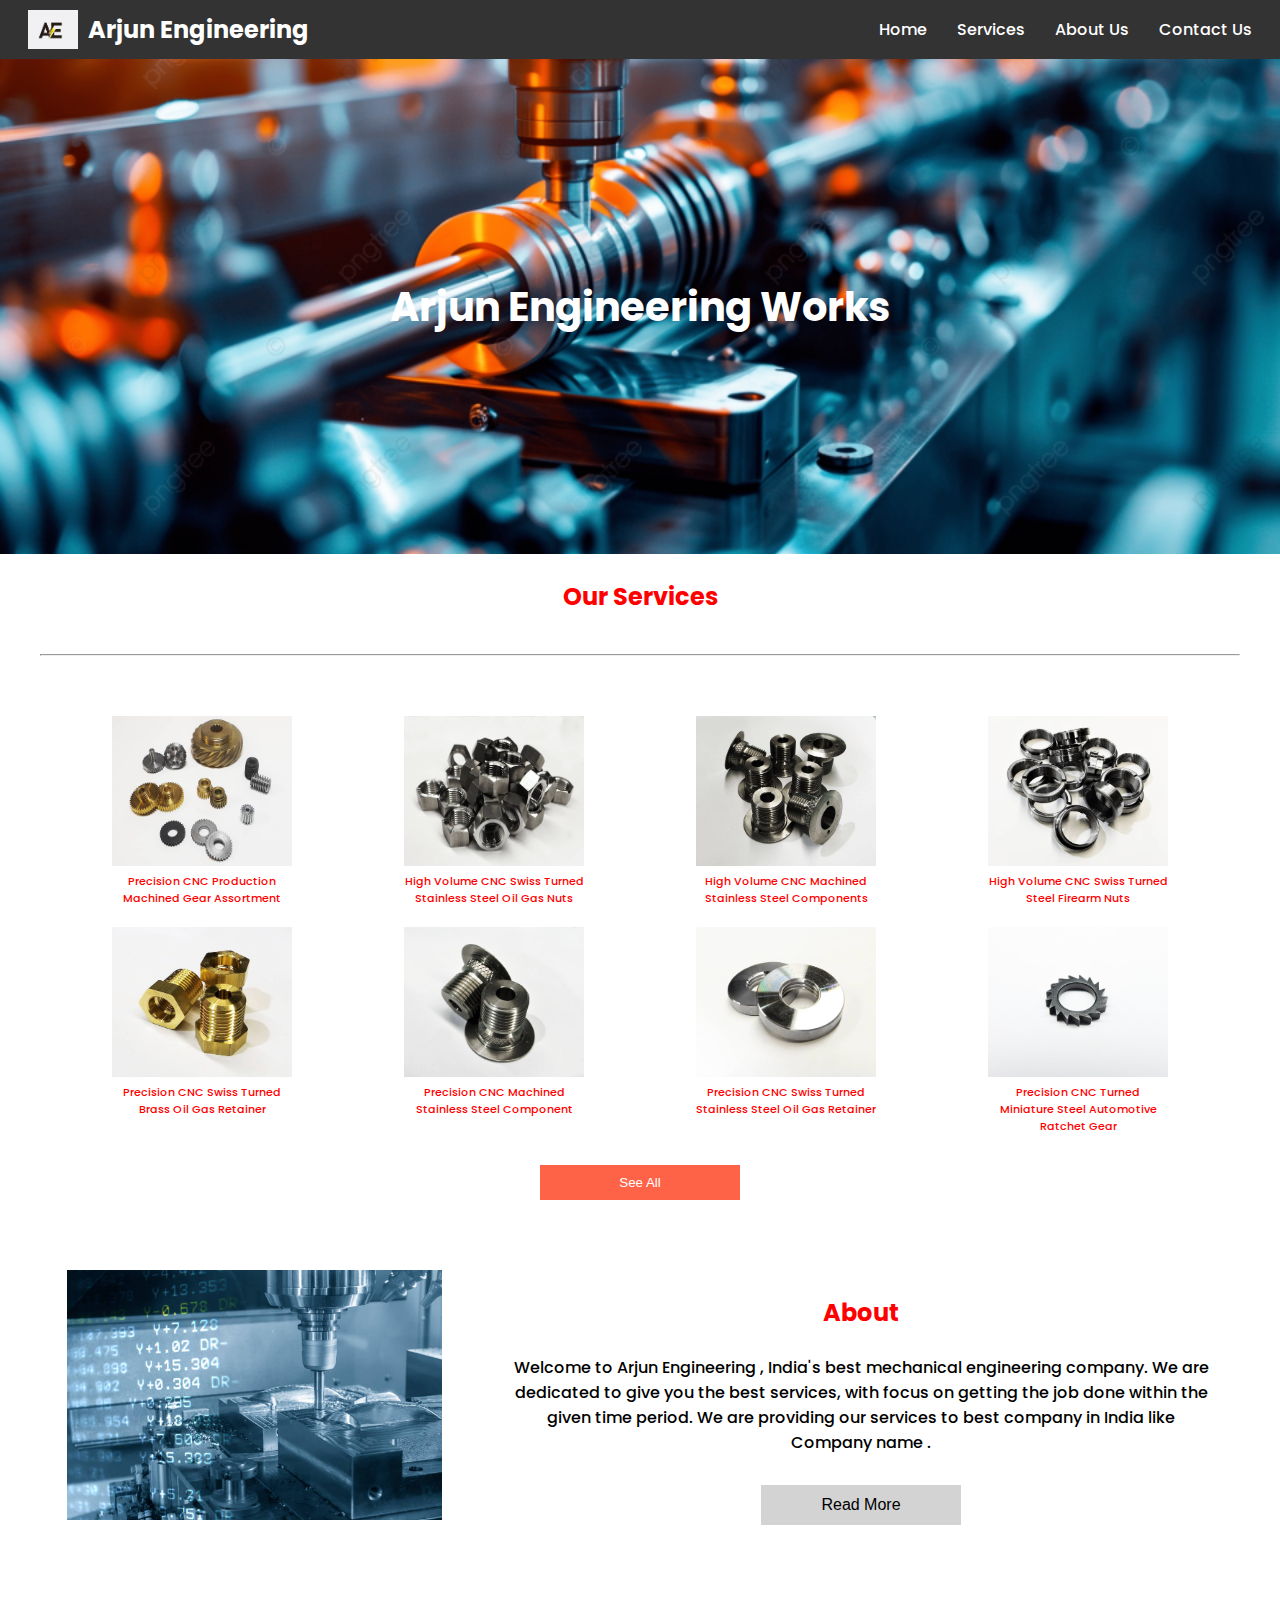
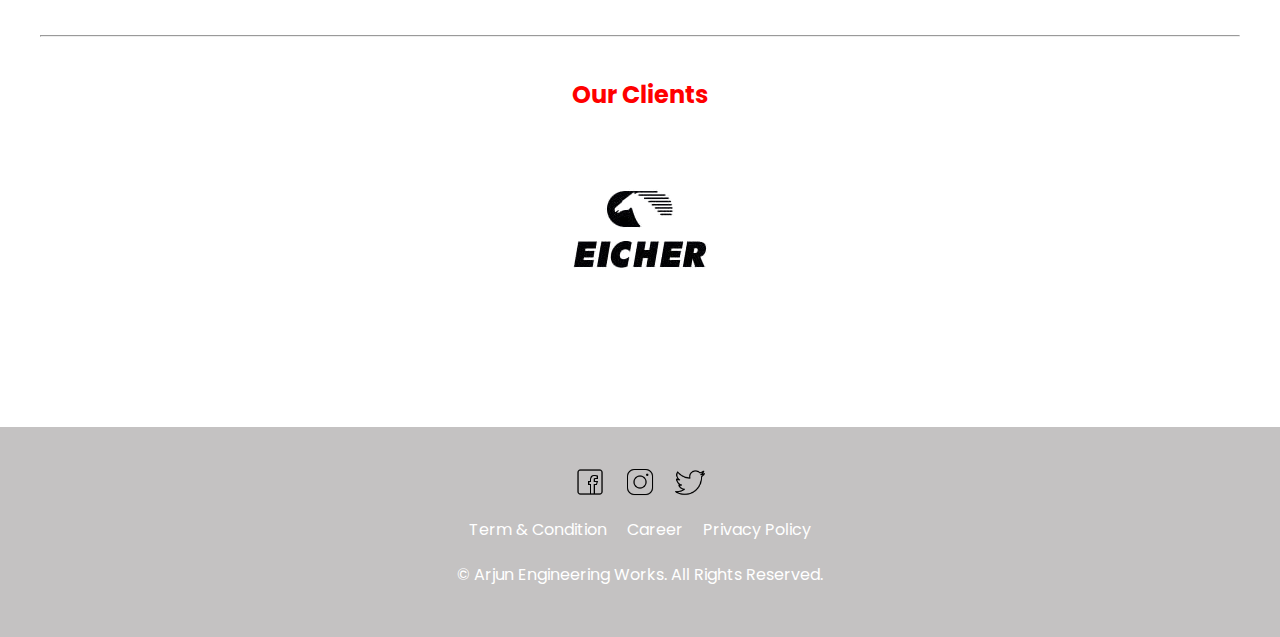
==== index.html @ 36a2aea5 "first commit" ====
<!DOCTYPE html>
<html lang="en">

<head>
  <meta charset="UTF-8" />
  <meta name="viewport" content="width=div, initial-scale=1.0" />
  <title>Arjun Engineering</title>
  <link rel="stylesheet" href="util.css" />
</head>

<body>
  <nav>
    <div class="logo">
        <img src="img/logo.jpg" alt="Arjun Engineering">
        <h1>Arjun Engineering</h1>
    </div>
    <div class="menu-icon" onclick="toggleMenu(1)">
        &#9776;
    </div>
    <div id="nav-links" class="nav-links">
        <ul>
            <li><a href="index.html">Home</a></li>
            <li><a href="services.html">Services</a></li>
            <li><a href="about.html">About Us</a></li>
            <li><a href="contact.html">Contact Us</a></li>
        </ul>
    </div>
</nav>

<!-- ==== main ====  -->

<div class="main">
    <h1>Arjun Engineering Works</h1>
</div>

  <h2>Our Services</h2>
  <hr />
  <div class="contain">
    <div class="box">
      <a href="">
        <img src="img/p1.jpg" alt="" />
        <p class="name"> Precision CNC Production Machined Gear Assortment</p>
      </a>
    </div>
    <div class="box">
      <a href="">
        <img src="img/p2.jpg" alt="" />
        <p class="name">High Volume CNC Swiss Turned Stainless Steel Oil Gas Nuts</p>
      </a>
    </div>
    <div class="box">
      <a href="">
        <img src="img/p3.jpg" alt="" />
        <p class="name">High Volume CNC Machined Stainless Steel Components</p>
      </a>
    </div>
    <div class="box">
      <a href="">
        <img src="img/p4.jpg" alt="" />
        <p class="name">High Volume CNC Swiss Turned Steel Firearm Nuts</p>
      </a>
    </div>
  </div>

  <div class="contain">
    <div class="box">
      <a href="">
        <img src="img/p5.jpg" alt="" />
        <p class="name">Precision CNC Swiss Turned Brass Oil Gas Retainer</p>
      </a>
    </div>
    <div class="box">
      <a href="">
        <img src="img/p6.jpg" alt="" />
        <p class="name">Precision CNC Machined Stainless Steel Component</p>
      </a>
    </div>
    <div class="box">
      <a href="">
        <img src="img/p7.jpg" alt="" />
        <p class="name">Precision CNC Swiss Turned Stainless Steel Oil Gas Retainer</p>
      </a>
    </div>
    <div class="box">
      <a href="">
        <img src="img/p8.jpg" alt="" />
        <p class="name">Precision CNC Turned Miniature Steel Automotive Ratchet Gear</p>
      </a>
    </div>
  </div>

  <div class="seeAll">
    <button onclick="seeAll()">See All</button>
  </div>

  <!--  ABOUT US -->
  <div class="about">
    <img src="img/about2.jpg" alt="" />
    <div>
      <h2>About</h2>
      <p>
        Welcome to Arjun Engineering , India's best mechanical engineering
        company. We are dedicated to give you the best services, with focus on
        getting the job done within the given time period. We are providing
        our services to best company in India like Company name .
      </p>
      <button class="btn" onclick="readmore()">Read More</button>
    </div>
  </div>
  <hr />

  <!-- clients  -->
  <section>
    <h2>Our Clients</h2>
    <div>
      <img src="img/eicher-logo.png" alt="" />
    </div>
  </section>
  <!--  FOOTER -->
  <footer>
    <div class="icon">
      <img src="img/icons-fb.png" alt="" />
      <img src="img/icons-insta.png" alt="">
      <img src="img/icons-twitter.png" alt="">
    </div>

    <div class="Quick-link">
      <a href="">Term & Condition </a>
      <a href=""> Career</a>
      <a href=""> Privacy Policy</a>
    </div>
    <script src="script.js"></script>
    <div>
      <p>&#169 Arjun Engineering Works. All Rights Reserved.</p>
    </div>
  </footer>
  
</body>

</html>
---- util.css ----
@import url('https://fonts.googleapis.com/css2?family=Poppins:ital,wght@0,100;0,200;0,300;0,400;0,500;0,600;0,700;0,800;0,900;1,100;1,200;1,300;1,400;1,500;1,600;1,700;1,800;1,900&display=swap');

* {
    margin: 0;
    padding: 0;
    box-sizing: border-box;
}

/* Body styling */
body {
    font-family: "Poppins", sans-serif;
}

/* Main header styling */
.main {
    background-image: url('img/bg1.jpg');
    background-size: cover;
    background-position: center;
    height: 55vh;
    display: flex;
    justify-content: center;
    align-items: center;
    color: white;
    text-align: center;
}

.main h1 {
    font-size: 2.5rem;
}


/* .main>h1 {
    font-size: 1.5rem;
} */

/* Navigation bar styling */
nav {
    display: flex;
    justify-content: space-between;
    align-items: center;
    padding: 10px 28px;
    background-color: #333;
    position: relative;
    z-index: 1000;
}

.logo {
    display: flex;
    align-items: center;
    gap: 10px;
}

.logo img {
    width: 50px;
}

.logo h1 {
    color: white;
    font-size: 1.5rem;
}

.menu-icon {
    font-size: 30px;
    color: white;
    cursor: pointer;
    display: none;
    /* Hidden by default */
}

/* Navigation links styling */
.nav-links {
    position: fixed;
    right: 0;
    top: 0;
    height: 100vh;
    width: 250px;
    background-color: #444;
    transform: translateX(100%);
    transition: transform 0.3s ease-in-out;
    display: flex;
    justify-content: center;
    align-items: center;
}

.nav-links ul {
    list-style: none;
    display: flex;
    flex-direction: column;
    gap: 20px;
}

.nav-links ul li {
    text-align: center;
}

.nav-links ul li a {
    color: white;
    text-decoration: none;
    font-weight: 500;
    font-size: 1rem;
}

.nav-links ul li a:hover {
    color: #ff6347;
}

h2 {
    text-align: center;
    margin: 25px;
    color: red;
}

/*  ====  OUR SERVICES ==== */


.contain {
    display: flex;
    flex-wrap: wrap;
    justify-content: space-evenly;
}

.box img {
    margin-top: 20px;
    width: 180px;
    height: 150px;
}

.box a{
    text-decoration: none;
}


.name {
    font-weight: 500;
    color: red;
    text-align: center;
    width: 180px;
    font-size: 11px;
}

.seeAll {
    margin: 30px auto;
    width: 200px;

}

.seeAll>button{
    color: white;
    background-color: #ff6347;
    border: none;
    padding: 10px 20px;
    width: 200px;
    margin: auto;
}
hr {
    margin: 40px 40px;
}


/* === ABOUT SECTION === */

.about {
    margin: 30px 0px;
    padding: 40px 0px;
    display: flex;
    flex-flow: wrap;
    justify-content: space-evenly;
}

.about img {
    height: 250px;
}

.about>div {
    width: 55vw;
    font-weight: 500;
    text-align: center;
}

.btn {
    margin: 30px 0px;
    width: 200px;
    height: 40px;
    background-color: lightgray;
    border: none;
    cursor: pointer;
    font-size: 1rem;
}

section>div {
    display: flex;
    justify-content: center;
}

.icon {
    display: flex;
    justify-content: center;
    gap: 20px;
    margin: 20px;
}

footer {
    margin-top: 10vh;
    padding: 20px;
    background-color: #c4c2c2;
    color: white;
    text-align: center;
}

footer>div>img {
    width: 30px;
    cursor: pointer;
}

.Quick-link {
    display: flex;
    justify-content: center;
    gap: 20px;
    margin: 20px 0;
}

.Quick-link a{
    text-decoration: none;
    color: white;
    cursor: pointer;
}

footer div p {
    margin-bottom: 30px;
}

/* About page text */
.text {
    width: 70vw;
    margin: auto;
}

/* Media Queries for Responsiveness */
@media screen and (max-width: 768px) {
    .menu-icon {
        display: block;
    }

    .nav-links {
        display: none;
        align-items: normal;
        padding-top: 3vh;
        /* Hidden by default */
    }

    .nav-links.open {
        display: flex;
        transform: translateX(0);
        /* Slide in from the right */
    }
}







 @media screen and (max-width: 550px) {
    .nav-links{
        width: 125px;
    }

    .Quick-link{
        gap: 10px;
    }

 }
    

 @media screen and (min-width: 769px) {
    .nav-links {
        position: static;
        width: auto;
        height: auto;
        transform: translateX(0);
        display: flex;
        background-color: transparent;
    }

    .nav-links ul {
        flex-direction: row;
        gap: 30px;
    }

    .nav-links ul li a {
        font-size: 1rem;
    }
}
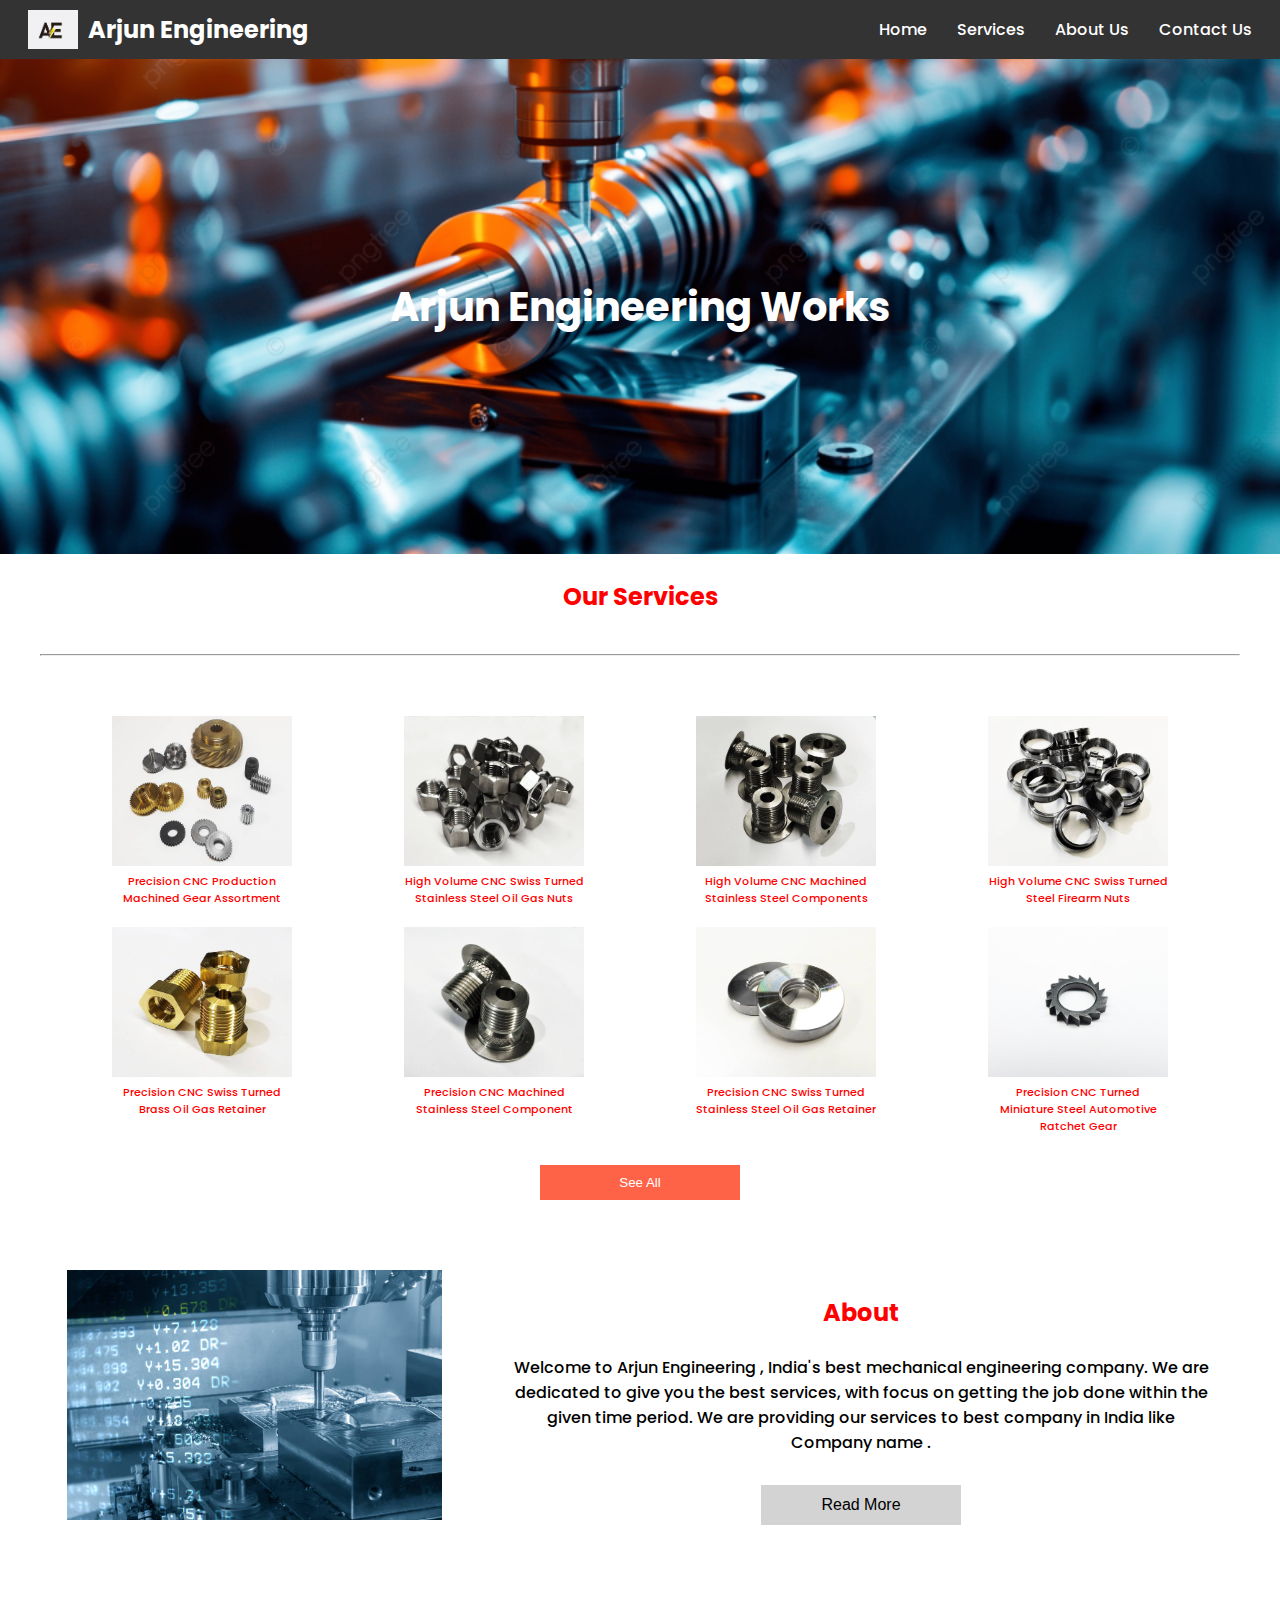
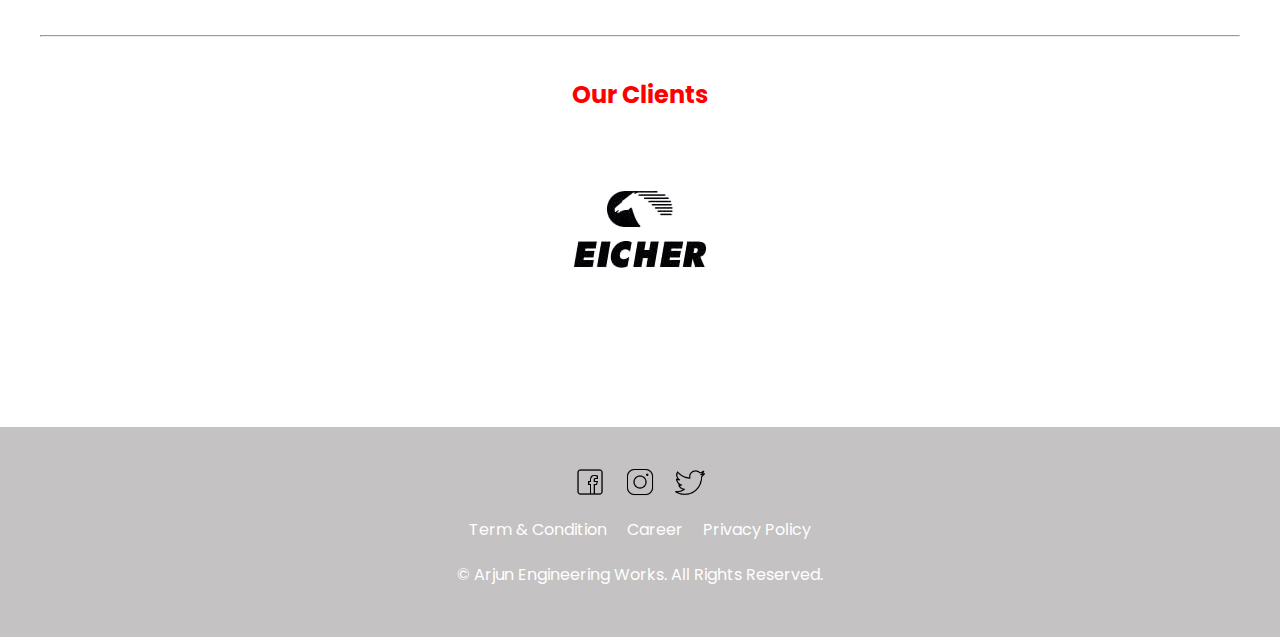
==== commit 201cc671: "vinayak" ====
--- a/index.html
+++ b/index.html
@@ -29,7 +29,7 @@
 
 <!-- ==== main ====  -->
 
-<div class="main">
+<div class="main" >
     <h1>Arjun Engineering Works</h1>
 </div>
 
--- a/util.css
+++ b/util.css
@@ -22,6 +22,7 @@
     align-items: center;
     color: white;
     text-align: center;
+    cursor: pointer;
 }
 
 .main h1 {
@@ -48,6 +49,7 @@
     display: flex;
     align-items: center;
     gap: 10px;
+    cursor: pointer;
 }
 
 .logo img {
@@ -210,6 +212,7 @@
 footer>div>img {
     width: 30px;
     cursor: pointer;
+    border-radius: 5px;
 }
 
 .Quick-link {
@@ -254,12 +257,6 @@
         /* Slide in from the right */
     }
 }
-
-
-
-
-
-
 
  @media screen and (max-width: 550px) {
     .nav-links{
